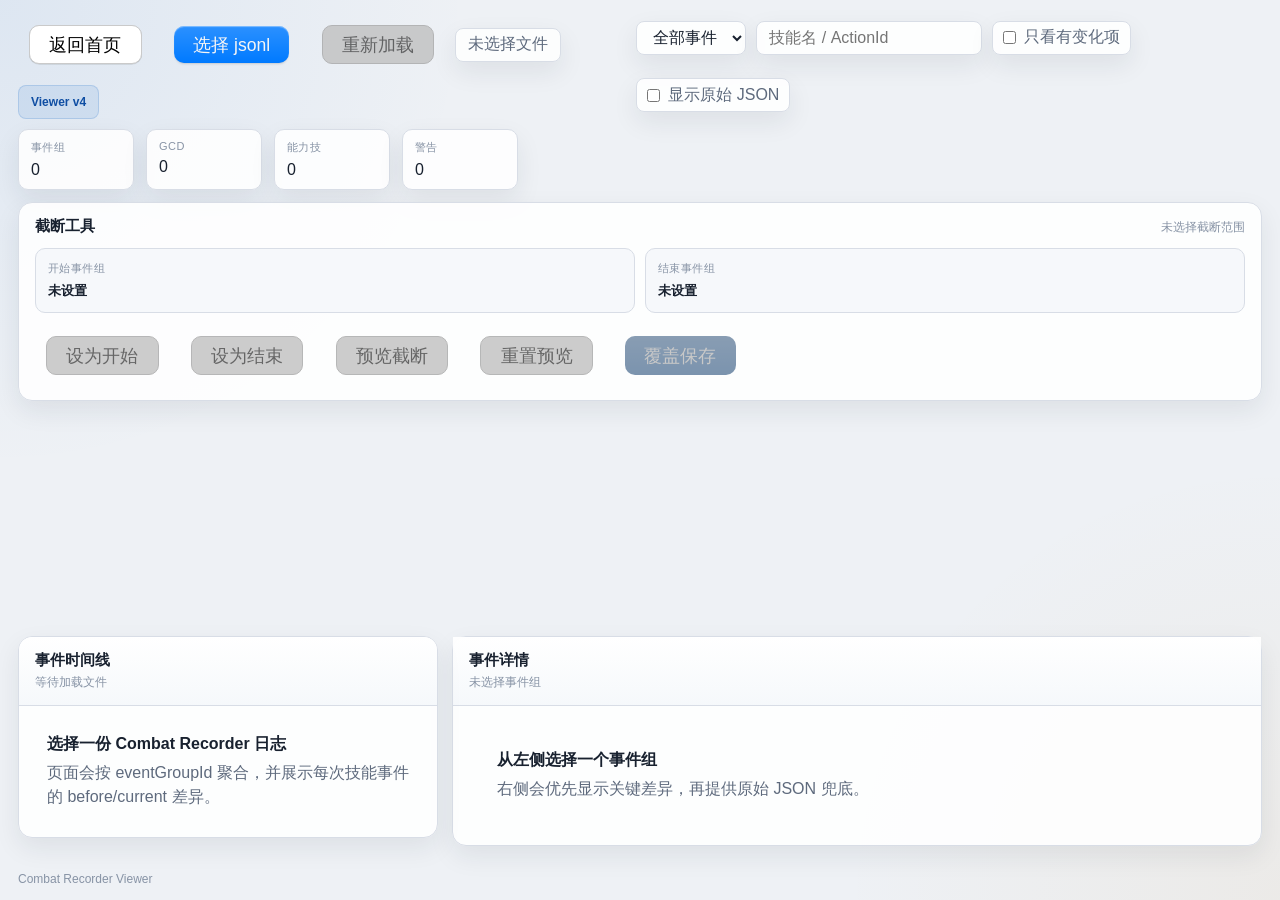
==== combat-recorder.html @ ccbac3cf "feat: 初始化静态 WebTools 站点" ====
<!DOCTYPE html>
<html lang="zh-CN">
<head>
<meta charset="UTF-8">
<meta name="viewport" content="width=device-width, initial-scale=1.0">
<title>Combat Recorder Viewer v4</title>
<link rel="icon" href="data:,">
<link rel="stylesheet" href="puppertino/buttons.css">
<link rel="stylesheet" href="puppertino/forms.css">
<link rel="stylesheet" href="combat-recorder.css?v=20260621-4">
</head>
<body>
<div id="app">
  <header class="toolbar">
    <div class="toolbar-left">
      <a class="p-btn" href="./index.html" style="text-decoration:none">返回首页</a>
      <button class="p-btn p-prim-col" id="btnChoose">选择 jsonl</button>
      <button class="p-btn" id="btnReload" disabled>重新加载</button>
      <div class="file-pill" id="fileName">未选择文件</div>
      <div class="viewer-version">Viewer v4</div>
    </div>
    <div class="toolbar-right">
      <select id="filterType" class="filter-select">
        <option value="all">全部事件</option>
        <option value="GcdReadyAndAction">GCD</option>
        <option value="AbilityEffect">能力技</option>
      </select>
      <input type="text" id="searchInput" class="filter-input" placeholder="技能名 / ActionId">
      <label class="toggle">
        <input type="checkbox" id="changedOnly">
        <span>只看有变化项</span>
      </label>
      <label class="toggle">
        <input type="checkbox" id="showRawJson">
        <span>显示原始 JSON</span>
      </label>
    </div>
  </header>

  <section class="summary-bar">
    <div class="summary-item"><span class="summary-label">事件组</span><span id="statGroups">0</span></div>
    <div class="summary-item"><span class="summary-label">GCD</span><span id="statGcd">0</span></div>
    <div class="summary-item"><span class="summary-label">能力技</span><span id="statAbility">0</span></div>
    <div class="summary-item"><span class="summary-label">警告</span><span id="statWarnings">0</span></div>
  </section>

  <section class="trim-bar">
    <div class="trim-card">
      <div class="trim-header">
        <div class="trim-title">截断工具</div>
        <div class="trim-subtitle" id="trimStatus">未选择截断范围</div>
      </div>
      <div class="trim-grid">
        <div class="trim-slot">
          <div class="trim-label">开始事件组</div>
          <div class="trim-value" id="trimStartInfo">未设置</div>
        </div>
        <div class="trim-slot">
          <div class="trim-label">结束事件组</div>
          <div class="trim-value" id="trimEndInfo">未设置</div>
        </div>
      </div>
      <div class="trim-actions">
        <button class="p-btn" id="btnSetStart" disabled>设为开始</button>
        <button class="p-btn" id="btnSetEnd" disabled>设为结束</button>
        <button class="p-btn" id="btnPreviewTrim" disabled>预览截断</button>
        <button class="p-btn" id="btnResetTrim" disabled>重置预览</button>
        <button class="p-btn p-prim-col" id="btnSaveTrim" disabled>覆盖保存</button>
      </div>
    </div>
  </section>

  <main class="layout">
    <aside class="timeline-panel">
      <div class="panel-header">
        <div class="panel-title">事件时间线</div>
        <div class="panel-subtitle" id="timelineSubtitle">等待加载文件</div>
      </div>
      <div class="timeline-list" id="timelineList">
        <div class="empty-state">
          <div class="empty-title">选择一份 Combat Recorder 日志</div>
          <div class="empty-copy">页面会按 eventGroupId 聚合，并展示每次技能事件的 before/current 差异。</div>
        </div>
      </div>
    </aside>

    <section class="details-panel" id="detailsPanel">
      <div class="panel-header">
        <div class="panel-title">事件详情</div>
        <div class="panel-subtitle" id="detailsSubtitle">未选择事件组</div>
      </div>
      <div class="details-scroll" id="detailsContent">
        <div class="empty-state">
          <div class="empty-title">从左侧选择一个事件组</div>
          <div class="empty-copy">右侧会优先显示关键差异，再提供原始 JSON 兜底。</div>
        </div>
      </div>
    </section>
  </main>

  <footer class="footer" id="footerText">Combat Recorder Viewer v4</footer>
</div>

<input type="file" id="fileInput" accept=".jsonl,.txt" hidden>
<script src="combat-recorder.js?v=20260621-4"></script>
</body>
</html>
---- puppertino/buttons.css ----
@charset "UTF-8";
:root{
  --p-btn-border: #cacaca;
  --p-btn-def-bg: #FFFFFF;
  --p-btn-def-col: #000000;
  --p-btn-dir-col: #242424;
  --p-prim-text-col: #f5f5f5;
  --p-btn-scope-unactive: #212136;
  --p-btn-scope-action: #212136;
}

.p-btn {
  background: var(--p-btn-def-bg);
  border: 1px solid var(--p-btn-border);
  border-radius: 10px;
  color: var(--p-btn-def-col);
  display: inline-block;
  font-family: -apple-system, "Inter", sans-serif;
  font-size: 1.1rem;
  margin: .7rem;
  padding: .4rem 1.2rem;
  text-decoration: none;
  text-align: center;
  box-shadow: 0 1px 0.375px rgba(0, 0, 0, 0.05), 0 0.25px 0.375px rgba(0, 0, 0, 0.15);
  user-select: none;
  cursor: pointer;
}
.p-btn:focus{
  outline: 2px solid #64baff;
}
.p-btn.p-btn-block{
  display: block;
}
.p-btn.p-btn-sm {
  padding: .3rem 1.1rem;
  font-size: 1rem;
}
.p-btn.p-btn-md {
  padding: .8rem 2.4rem;
  font-size: 1.6rem;
}
.p-btn.p-btn-lg {
  padding: 1.2rem 2.8rem;
  font-size: 1.8rem;
}
.p-btn-destructive{
  color: #FF3B30;
}
.p-btn-mob{
  padding: 10px 40px;
  background: #227bec;
  color: #fff;
  border: 0;
  box-shadow: inset 0 1px 1px rgb(255 255 255 / 41%), 0px 2px 3px -2px rgba(0,0,0,.3);
}
.p-btn[disabled],
.p-btn:disabled,
.p-btn-disabled{
  filter:contrast(0.5) grayscale(.5) opacity(.8);
  cursor: not-allowed;
  box-shadow: none;
  pointer-events: none;
}

.p-prim-col {
  position: relative; 
  background: #007AFF;
  border: none;
  box-shadow: inset 0 1px 1px rgba(255, 255, 255, 0.41), 0px 2px 3px -2px rgba(0, 0, 0, 0.3);
  color: var(--p-prim-text-col);
  overflow: hidden; /* Ensure the ::before element doesn't overflow */
}

.p-prim-col:before {
  content: '';
  position: absolute;
  top: 0;
  left: 0;
  width: 100%;
  height: 100%;
  background: linear-gradient(180deg, rgba(255, 255, 255, 1) 0%, rgba(255, 255, 255, 0) 100%);
  opacity: 0.17;
  pointer-events: none;
}

.p-btn.p-prim-col:active {
  background: #0f75f5;
}

.p-btn-more::after {
  content: "...";
}

.p-btn-round {
  border: 0;
  border-radius: 50px;
  box-shadow: inset 0 1px 1px rgb(255 255 255 / 41%);
  padding: 10px 30px;
}

.p-btn-icon {
  align-items: center;
  background: var(--p-btn-def-bg);
  border: 2px solid currentColor;
  border-radius: 50%;
  color: #0f75f5;
  display: inline-flex;
  font-weight: 900;
  height: 40px;
  width: 40px;
  justify-content: center;
  margin: 5px;
  text-align: center;
  text-decoration: none;
  box-sizing: border-box;
  user-select: none;
  vertical-align: bottom;
}

.p-btn-icon.p-btn-icon-no-border{
  border: 0px;
}

.p-btn-scope {
  background: #8e8e8e;
  color: #fff;
  margin: 5px;
  padding: 2px 20px;
  box-shadow: none;
}
.p-btn-scope-unactive {
  background: transparent;
  border-color: transparent;
  color: var(--p-btn-scope-unactive);
  transition: border-color 0.2s;
}
.p-btn-scope-unactive:hover {
  border-color: var(--p-btn-border);
}

.p-btn-scope-outline {
  background: transparent;
  color: var(--p-btn-scope-action);
  box-shadow: none;
}

.p-btn-outline {
  background: none;
  border-color: currentColor;
  box-shadow: none;
}

.p-btn-outline-dash {
  background: none;
  border-color: currentColor;
  border-style: dashed;
  box-shadow: none;
}
---- puppertino/forms.css ----
:root {
  --primary-col:linear-gradient(to bottom, #4fc5fa 0%,#0f75f5 100%);
  --primary-col-ac:#0f75f5;
  --bg-color-input:#fff;

  --p-checkbox-gradient: linear-gradient(180deg, #4B91F7 0%, #367AF6 100%);
  --p-checkbox-border: rgba(0, 0, 0, 0.2);
  --p-checkbox-border-active: rgba(0, 0, 0, 0.12);
  --p-checkbox-bg: transparent;
  --p-checkbox-shadow: inset 0px 1px 2px rgba(0, 0, 0, 0.15), inset 0px 0px 2px rgba(0, 0, 0, 0.10);

  --p-input-bg:#fff;
  --p-input-color: rgba(0,0,0,.85);
  --p-input-color-plac:rgba(0,0,0,0.25);

  --p-input-color:#808080;
  --p-input-bd:rgba(0,0,0,0.15);
  --bg-hover-color:#f9f9f9;
  --bg-front-col:#000;
  --invalid-color:#d6513c;
  --valid-color:#94d63c;
}

.p-dark-mode{
  --p-checkbox-bg: linear-gradient(180deg, rgba(255, 255, 255, 0.1) 0%, rgba(255, 255, 255, 0.13) 100%);
  --p-checkbox-shadow: 0px 0px 1px rgba(0, 0, 0, 0.25), inset 0px 0.5px 0px rgba(255, 255, 255, 0.15);
  --p-checkbox-border: rgba(0, 0, 0, 0);

  --p-checkbox-gradient:  linear-gradient(180deg, #3168DD 0%, #2C5FC8 100%);
  --p-checkbox-border-active: rgba(0, 0, 0, 0);
}

.p-form-select {
  border-radius: 5px;
  display: inline-block;
  font-family: -apple-system, "Inter", sans-serif;
  margin: 10px;
  position: relative;
}

.p-form-select > select:focus{
  outline: 2px solid #64baff;
}

.p-form-select::after {
  background: url("data:image/svg+xml,%3Csvg fill='none' xmlns='http://www.w3.org/2000/svg' viewBox='0 0 8 12'%3E%3Cpath d='M.288 4.117 3.16 1.18c.168-.168.336-.246.54-.246a.731.731 0 0 1 .538.246L7.108 4.12c.125.121.184.27.184.45 0 .359-.293.656-.648.656a.655.655 0 0 1-.48-.211L3.701 2.465l-2.469 2.55a.664.664 0 0 1-.48.212.656.656 0 0 1-.465-1.11Zm3.41 7.324a.73.73 0 0 0 .54-.246l2.87-2.941a.601.601 0 0 0 .184-.45.656.656 0 0 0-.648-.656.677.677 0 0 0-.48.211L3.701 9.91 1.233 7.36a.68.68 0 0 0-.48-.212.656.656 0 0 0-.465 1.11l2.871 2.937c.172.168.336.246.54.246Z' fill='white' style='mix-blend-mode:luminosity'/%3E%3C/svg%3E"), #017AFF;
  background-size: 100% 75%;
  background-position: center;
  background-repeat: no-repeat;
  border-radius: 5px;
  bottom: 0;
  content: "";
  display: block;
  height: 80%;
  pointer-events: none;
  position: absolute;
  right: 3%;
  top: 10%;
  width: 20px;
}

.p-form-select > select {
  -webkit-appearance: none;
  background: var(--p-input-bg);
  border: 1px solid var(--p-input-bd);
  border-radius: 5px;
  font-size: 14px;
  margin: 0;
  outline: none;
  padding: 5px 35px 5px 10px;
  position: relative;
  width: 100%;
  color: var(--p-input-color);
}

.p-form-text:invalid,
.p-form-text-alt:invalid{
  border-color: var(--invalid-color);
}

.p-form-text:valid,
.p-form-text-alt:valid{
  border-color: var(--valid-color);
}

.p-form-text:placeholder-shown,
.p-form-text-alt:placeholder-shown{
  border-color: var(--p-input-bd);
}

.p-form-text {
  color: var(--p-input-color);
  -webkit-appearance: none;
  background: var(--p-input-bg);
  border: 1px solid var(--p-input-bd);
  border-radius: 5px;
  font-family: -apple-system, "Inter", sans-serif;
  font-size: 13px;
  margin: 10px;
  outline: 0;
  padding: 3px 7px;
  resize: none;
  transition: border-color 200ms;
  box-shadow: 0px 0.5px 2.5px rgba(0,0,0,.3), 0px 0px 0px rgba(0,0,0,.1);
}

.p-form-text-alt {
  color: var(--p-input-color);
  -webkit-appearance: none;
  box-shadow: none;
  background: var(--p-input-bg);
  border: 0px;
  border-bottom: 2px solid var(--p-input-bd);
  padding: 10px;
  border-top-left-radius: 3px;
  border-top-right-radius: 3px;
  margin: 10px;
}



.p-form-text-alt::placeholder,
.p-form-text::placeholder
{
  color: var(--p-input-color-plac);
}

.p-form-text:active,
.p-form-text:focus
{
  outline: 3px solid rgb(0 122 255 / 50%);
}

.p-form-text-alt:focus {
  outline: 0;
  outline: 3px solid rgb(0 122 255 / 50%);
  border-color: #3689e6;
}

.p-form-no-validate:valid,
.p-form-no-validate:invalid{
  border-color: var(--p-input-bd);
  color: var(--p-input-color)!important;
}

.p-form-text:focus {
  border-color: rgb(0 122 255);
}

textarea.p-form-text {
  -webkit-appearance: none;
  height: 100px;
}

.p-form-truncated {
  overflow: hidden;
  text-overflow: ellipsis;
  white-space: nowrap;
}

.p-form-text[type=password] {
  font-family: caption;
}

.p-form-label,
.p-form-radio-cont,
.p-form-checkbox-cont,
.p-form-label-inline {
  font-family: -apple-system, "Inter", sans-serif;
}

.p-form-label, .p-form-label-inline {
  display: inline-block;
}

.p-form-label{
  font-size: 11px;
}

.p-form-label-inline {
  background: var(--p-input-bg);
  padding: 5px;
  border-bottom: 2px solid var(--p-input-bd);
  color: #656565;
  font-weight: 500;
  transition: .3s;
}

.p-form-label-inline:focus-within {
  color: #3689e6;
  border-color: #3689e6;
}

.p-form-label-inline > .p-form-text-alt {
  border-bottom: 0px;
  padding: 0;
  outline: 0;
  background: var(--p-input-bg);

}

.p-form-label-inline > .p-form-text-alt:-webkit-autofill{
  background: var(--p-input-bg);
  -webkit-box-shadow: 0 0 0 30px rgba(0,0,0,0) inset !important;
}

.p-form-label-inline > .p-form-text-alt:invalid {
  color: var(--invalid-color);
}

.p-form-label-inline > .p-form-text-alt:valid {
  color: #3689e6;
}

.p-form-label-inline > .p-form-text-alt:focus{
  color: var(--p-input-color);
}

.p-form-radio-cont,
.p-form-checkbox-cont {
  align-items: center;
  display: inline-flex;
  cursor: pointer;
  margin: 0 10px;
  user-select: none;
}

.p-form-radio-cont > input + span,
.p-form-checkbox-cont > input + span {
  background: var(--p-input-bg);
  border: 1px solid var(--p-input-bd);
  border-radius: 50%;
  display: inline-block;
  height: 20px;
  margin-right: 5px;
  position: relative;
  transition: 0.2s;
  width: 20px;
}

.p-form-radio-cont > input + span{
  box-shadow: inset 0px 1px 2px rgba(0,0,0,0.10), inset 0px 0px 2px rgba(0,0,0,0.10);
}

.p-form-radio-cont > input:focus + span,
.p-form-checkbox-cont > input:focus + span{
  outline: 3px solid rgb(0 122 255 / 50%);
}

.p-form-radio-cont:hover > input + span{
  background: #f9f9f9;
}

.p-form-radio-cont > input,
.p-form-checkbox-cont > input {
  opacity: 0;
  pointer-events: none;
  position: absolute;
}

.p-form-radio-cont > input + span::after {
  background: #fff;
  border-radius: 50%;
  content: "";
  display: block;
  height: 30%;
  left: calc(50% - 15%);
  opacity: 0;
  position: absolute;
  top: calc(50% - 15%);
  transform: scale(2);
  transition: opacity 0.2s, transform 0.3s;
  width: 30%;
}

.p-form-radio-cont > input:checked + span {
  background: #0f75f5;
  box-shadow: 0px 1px 2.5px 1px rgba(0, 122, 255, 0.24), inset 0px 0px 0px 0.5px rgba(0, 122, 255, 0.12);
}

.p-form-radio-cont > input:checked + span::after {
  opacity: 1;
  transform: scale(1);
}

.p-form-checkbox-cont > input + span {
  border-radius: 5px;
  box-shadow: var(--p-checkbox-shadow);
  border: 0.5px solid var(--p-checkbox-border);
  background: var(--p-checkbox-bg)
}

.p-form-checkbox-cont > input:checked + span {
  background: var(--p-checkbox-gradient);
  border: 0.5px solid var(--p-checkbox-border-active);
  box-shadow: 0px 1px 2.5px rgba(0, 122, 255, 0.24), 0px 0px 0px 0.5px rgba(0, 122, 255, 0.12);
}

.p-form-checkbox-cont > input + span::before{
  content: "";
  display: block;
  height: 100%;
  width: 100%;
  position: absolute;
  left: 0%;
  top: 0%;
  opacity: 0;
  transition: opacity 0.2s;
  background-image: url("data:image/svg+xml,%3Csvg width='10' height='8' viewBox='0 0 10 8' fill='none' xmlns='http://www.w3.org/2000/svg'%3E%3Cpath d='M4.10791 7.81299C3.83545 7.81299 3.6084 7.70459 3.42676 7.48779L1.15918 4.74121C1.08008 4.65039 1.02441 4.5625 0.992188 4.47754C0.959961 4.39258 0.943848 4.30469 0.943848 4.21387C0.943848 4.00586 1.0127 3.83447 1.15039 3.69971C1.29102 3.56201 1.4668 3.49316 1.67773 3.49316C1.91211 3.49316 2.10693 3.58838 2.26221 3.77881L4.10791 6.04297L7.68066 0.368652C7.77148 0.230957 7.86523 0.134277 7.96191 0.0786133C8.06152 0.0200195 8.18311 -0.00927734 8.32666 -0.00927734C8.5376 -0.00927734 8.71191 0.0581055 8.84961 0.192871C8.9873 0.327637 9.05615 0.497559 9.05615 0.702637C9.05615 0.778809 9.04297 0.85791 9.0166 0.939941C8.99023 1.02197 8.94922 1.10693 8.89355 1.19482L4.80225 7.45703C4.64111 7.69434 4.40967 7.81299 4.10791 7.81299Z' fill='white'/%3E%3C/svg%3E%0A");
  background-size: 70%;
  background-position: center;
  background-repeat: no-repeat;
}

.p-form-checkbox-cont > input + span::after{
  content: '';
  width: 100%;
  height: 100%;
  position: absolute;
  top: 0;
  left: 0;
  z-index: 9;
} 

.p-form-checkbox-cont > input + span:active::after{
  border-radius: 5px;
  backdrop-filter: brightness(1.2);
} 

.p-form-checkbox-cont > input:checked + span::before{
  opacity: 1;
}


.p-form-checkbox-cont > input[disabled] + span,
.p-form-radio-cont > input[disabled] ~ span
{
  opacity: .7;
  cursor: not-allowed;
}

.p-form-button {
  -webkit-appearance: none;
  background: #fff;
  border: 1px solid var(--p-input-bd);
  border-radius: 5px;
  color: #333230;
  display: inline-block;
  font-size: 17px;
  margin: 10px;
  padding: 5px 20px;
  text-decoration: none;
}

.p-form-send {
  background: linear-gradient(to bottom, #4fc5fa 0%, #0f75f5 100%);
  border: 0;
  color: #fff;
}

.p-form-send:active {
  background: #0f75f5;
}

.p-form-invalid,
.p-form-invalid:placeholder-shown,
.p-form-invalid:valid,
.p-form-invalid:invalid {
  border-color: var(--invalid-color);
}

.p-form-valid,
.p-form-valid:placeholder-shown,
.p-form-valid:valid,
.p-form-valid:invalid {
  border-color: var(--valid-color);
}

.p-form-switch {
  --width: 80px;
  cursor: pointer;
  display: inline-block;
}

.p-form-switch > input:checked + span::after {
  left: calc(100% - calc(var(--width) / 1.8));
}

.p-form-switch > input:checked + span {
  background: #60c35b;
}

.p-form-switch > span {
  background: #e0e0e0;
  border: 1px solid #d3d3d3;
  border-radius: 500px;
  display: block;
  height: calc(var(--width) / 1.6);
  position: relative;
  transition: all 0.2s;
  width: var(--width);
}

.p-form-switch > span::after {
  background: #f9f9f9;
  border-radius: 50%;
  border: 0.5px solid rgba(0, 0, 0, 0.101987);
  box-shadow: 0px 3px 1px rgba(0, 0, 0, 0.1), 0px 1px 1px rgba(0, 0, 0, 0.16), 0px 3px 8px rgba(0, 0, 0, 0.15);
  box-sizing: border-box;
  content: "";
  height: 84%;
  left: 3%;
  position: absolute;
  top: 6.5%;
  transition: all 0.2s;
  width: 52.5%;
}

.p-form-switch > input {
  display: none;
}

.p-chip input{
  opacity: 0;
  pointer-events: none;
  position: absolute;
}

.p-chip span{
  padding: .8rem 1rem;
  border-radius: 1.6rem;
  display:inline-block;
  margin:10px;
  background: #e4e4e4ca;
  color: #3689e6;
  transition: .3s;
  user-select: none;
  cursor:pointer;
  font-family: -apple-system, "Inter", sans-serif;
  font-size: 1rem;
      -webkit-tap-highlight-color: rgba(0, 0, 0, 0);
    -moz-tap-highlight-color: rgba(0, 0, 0, 0);
  text-align:center;
}

.p-chip:focus-within span{
  outline: 2px solid #64baff;
}

.p-chip svg{
  display:block;
  margin:auto;
}


.p-chip input:checked + span{
  background: #3689e6;
  color:#fff;
}

.p-chip-outline span, .p-chip-outline-to-bg span{
  background: transparent;
  color: #3e3e3e;
  border: 1px solid currentColor;
}

.p-chip-outline input:checked + span{
  background: transparent;
  color: #3689e6;
}

.p-chip-radius-b span{
  border-radius: 5px;
}

.p-chip-dark span{
  color: #3e3e3e;
}

.p-chip-dark input:checked + span{
  background: #3e3e3e;
}

.p-chip input:disabled + span,
.p-chip input[disabled] + span{
  opacity: .5;
  cursor: not-allowed;
}

.p-chip-big span{
  font-size: 1.3rem;
  padding: 1.5rem;
  min-width: 80px;
}

.p-form-checkbox-cont[disabled],
.p-form-label[disabled],
.p-form-text[disabled],
.p-form-text-alt[disabled],
.p-form-select[disabled],
.p-form-radio-cont[disabled]{
  filter: grayscale(1) opacity(.3);
  pointer-events: none;
}
---- combat-recorder.css ----
:root {
    --bg-app: #eef1f5;
    --bg-panel: #ffffff;
    --bg-soft: #f6f8fb;
    --bg-selected: #e9f4ff;
    --bg-gcd: #e7f6ef;
    --bg-ability: #fff2df;
    --border: #d8dde6;
    --border-strong: #b8c4d6;
    --text-main: #18212f;
    --text-sub: #5e6a7d;
    --text-muted: #8793a5;
    --accent: #1869c9;
    --accent-strong: #0f4ea3;
    --gcd: #1f8f63;
    --ability: #c47b13;
    --danger: #b33a3a;
    --shadow: 0 10px 26px rgba(23, 36, 56, 0.08);
    --mono: "Cascadia Code", "SFMono-Regular", Consolas, monospace;
    --body: "Segoe UI", "PingFang SC", "Microsoft YaHei", sans-serif;
}

* {
    box-sizing: border-box;
}

body {
    margin: 0;
    font-family: var(--body);
    background:
        radial-gradient(circle at top left, rgba(24, 105, 201, 0.08), transparent 30%),
        radial-gradient(circle at bottom right, rgba(196, 123, 19, 0.06), transparent 28%),
        var(--bg-app);
    color: var(--text-main);
    min-height: 100vh;
    overflow: visible;
}

button,
input,
select {
    font: inherit;
}

#app {
    min-height: 100vh;
    display: grid;
    grid-template-rows: auto auto 1fr auto;
}

.toolbar {
    display: flex;
    justify-content: space-between;
    gap: 16px;
    padding: 14px 18px 10px;
}

.toolbar-left,
.toolbar-right {
    display: flex;
    align-items: center;
    gap: 10px;
    flex-wrap: wrap;
}

.file-pill {
    min-height: 34px;
    max-width: 420px;
    display: inline-flex;
    align-items: center;
    padding: 0 12px;
    border-radius: 8px;
    background: rgba(255, 255, 255, 0.85);
    border: 1px solid var(--border);
    color: var(--text-sub);
    overflow: hidden;
    text-overflow: ellipsis;
    white-space: nowrap;
    box-shadow: var(--shadow);
}

.viewer-version {
    min-height: 34px;
    display: inline-flex;
    align-items: center;
    padding: 0 12px;
    border-radius: 8px;
    background: rgba(24, 105, 201, 0.1);
    border: 1px solid rgba(24, 105, 201, 0.18);
    color: var(--accent-strong);
    font-size: 12px;
    font-weight: 700;
}

.filter-select,
.filter-input {
    min-height: 34px;
    border-radius: 8px;
    border: 1px solid var(--border);
    background: rgba(255, 255, 255, 0.9);
    color: var(--text-main);
    padding: 0 12px;
    box-shadow: var(--shadow);
}

.filter-input {
    min-width: 200px;
}

.toggle {
    min-height: 34px;
    display: inline-flex;
    align-items: center;
    gap: 8px;
    padding: 0 10px;
    border-radius: 8px;
    background: rgba(255, 255, 255, 0.9);
    border: 1px solid var(--border);
    color: var(--text-sub);
    box-shadow: var(--shadow);
}

.toggle input {
    margin: 0;
}

.summary-bar {
    display: flex;
    gap: 12px;
    padding: 0 18px 12px;
}

.trim-bar {
    padding: 0 18px 12px;
}

.trim-card {
    background: rgba(255, 255, 255, 0.9);
    border: 1px solid var(--border);
    border-radius: 14px;
    box-shadow: var(--shadow);
    padding: 14px 16px;
}

.trim-header {
    display: flex;
    justify-content: space-between;
    align-items: baseline;
    gap: 12px;
    margin-bottom: 12px;
}

.trim-title {
    font-size: 15px;
    font-weight: 700;
}

.trim-subtitle {
    color: var(--text-muted);
    font-size: 12px;
}

.trim-grid {
    display: grid;
    grid-template-columns: repeat(auto-fit, minmax(240px, 1fr));
    gap: 10px;
    margin-bottom: 12px;
}

.trim-slot {
    padding: 12px;
    border-radius: 10px;
    background: var(--bg-soft);
    border: 1px solid var(--border);
}

.trim-label {
    font-size: 11px;
    color: var(--text-muted);
    text-transform: uppercase;
    letter-spacing: 0.04em;
    margin-bottom: 6px;
}

.trim-value {
    font-size: 13px;
    font-weight: 600;
    word-break: break-word;
}

.trim-actions {
    display: flex;
    flex-wrap: wrap;
    gap: 10px;
}

.summary-item {
    min-width: 116px;
    padding: 10px 12px;
    border-radius: 10px;
    background: rgba(255, 255, 255, 0.88);
    border: 1px solid var(--border);
    box-shadow: var(--shadow);
}

.summary-label {
    display: block;
    font-size: 11px;
    color: var(--text-muted);
    text-transform: uppercase;
    letter-spacing: 0.04em;
    margin-bottom: 6px;
}

.layout {
    min-height: auto;
    display: grid;
    grid-template-columns: minmax(320px, 420px) 1fr;
    gap: 14px;
    padding: 0 18px 18px;
    align-items: start;
}

.timeline-panel,
.details-panel {
    display: flex;
    flex-direction: column;
    background: rgba(255, 255, 255, 0.9);
    border: 1px solid var(--border);
    border-radius: 14px;
    box-shadow: var(--shadow);
    overflow: visible;
}

.timeline-panel {
    position: sticky;
    top: 18px;
    max-height: calc(100vh - 36px);
    overflow: hidden;
}

.panel-header {
    padding: 14px 16px;
    border-bottom: 1px solid var(--border);
    background: linear-gradient(180deg, rgba(255, 255, 255, 0.96), rgba(245, 248, 251, 0.92));
}

.panel-title {
    font-size: 15px;
    font-weight: 700;
}

.panel-subtitle {
    margin-top: 4px;
    color: var(--text-muted);
    font-size: 12px;
}

.timeline-list,
.details-scroll {
    overflow: visible;
}

.timeline-list {
    overflow-y: auto;
    overflow-x: hidden;
}

.event-row {
    width: 100%;
    border: 0;
    border-bottom: 1px solid rgba(216, 221, 230, 0.8);
    background: transparent;
    text-align: left;
    padding: 12px 16px;
    display: grid;
    gap: 8px;
    cursor: pointer;
}

.event-row:hover {
    background: rgba(24, 105, 201, 0.06);
}

.event-row.selected {
    background: var(--bg-selected);
}

.event-head {
    display: flex;
    justify-content: space-between;
    align-items: baseline;
    gap: 10px;
}

.event-title {
    display: flex;
    align-items: center;
    gap: 8px;
    min-width: 0;
}

.event-name {
    font-size: 14px;
    font-weight: 700;
    white-space: normal;
    word-break: break-word;
}

.event-time {
    color: var(--text-muted);
    font-size: 12px;
    font-variant-numeric: tabular-nums;
    flex-shrink: 0;
}

.event-badge {
    flex-shrink: 0;
    padding: 2px 8px;
    border-radius: 999px;
    font-size: 11px;
    font-weight: 700;
}

.event-badge.gcd {
    background: var(--bg-gcd);
    color: var(--gcd);
}

.event-badge.ability {
    background: var(--bg-ability);
    color: var(--ability);
}

.event-summary {
    color: var(--text-sub);
    font-size: 12px;
    line-height: 1.45;
    white-space: normal;
    word-break: break-word;
}

.empty-state {
    padding: 28px;
}

.empty-title {
    font-size: 16px;
    font-weight: 700;
    margin-bottom: 6px;
}

.empty-copy {
    color: var(--text-sub);
    line-height: 1.5;
}

.details-scroll {
    padding: 16px;
    display: grid;
    gap: 14px;
}

.overview-strip {
    display: grid;
    grid-template-columns: repeat(auto-fit, minmax(140px, 1fr));
    gap: 10px;
}

.overview-card {
    padding: 12px;
    border-radius: 10px;
    background: var(--bg-soft);
    border: 1px solid var(--border);
}

.overview-label {
    font-size: 11px;
    color: var(--text-muted);
    text-transform: uppercase;
    letter-spacing: 0.04em;
    margin-bottom: 6px;
}

.overview-value {
    font-size: 14px;
    font-weight: 700;
    word-break: break-word;
    white-space: normal;
}

.detail-section {
    border: 1px solid var(--border);
    border-radius: 12px;
    overflow: hidden;
    background: #fff;
}

.detail-section > summary,
.detail-heading {
    list-style: none;
    padding: 12px 14px;
    font-weight: 700;
    border-bottom: 1px solid var(--border);
    background: var(--bg-soft);
}

.detail-section > summary {
    cursor: pointer;
}

.detail-body {
    padding: 12px 14px;
}

.diff-table {
    width: 100%;
    border-collapse: collapse;
    font-size: 12px;
    table-layout: fixed;
}

.diff-table th,
.diff-table td {
    padding: 8px 10px;
    border-bottom: 1px solid rgba(216, 221, 230, 0.8);
    vertical-align: top;
}

.diff-table th {
    color: var(--text-muted);
    font-weight: 600;
    text-align: left;
    background: rgba(246, 248, 251, 0.65);
}

.diff-table th:first-child,
.diff-table td.label-cell {
    width: 26%;
    color: var(--text-muted);
    font-weight: 600;
}

.diff-table th:not(:first-child),
.diff-table td:not(.label-cell) {
    width: 37%;
    word-break: break-word;
    white-space: normal;
}

.diff-table tr.changed {
    background: rgba(24, 105, 201, 0.06);
}

.diff-table tr:last-child th,
.diff-table tr:last-child td {
    border-bottom: 0;
}

.value-muted {
    color: var(--text-muted);
}

.delta-text {
    font-weight: 700;
    color: var(--accent-strong);
}

.buff-grid {
    display: grid;
    grid-template-columns: repeat(auto-fit, minmax(260px, 1fr));
    gap: 12px;
}

.stack-list {
    display: grid;
    gap: 8px;
}

.stack-item {
    display: block;
    padding: 8px 10px;
    border-radius: 10px;
    font-size: 12px;
    border: 1px solid var(--border);
    background: var(--bg-soft);
    white-space: normal;
    word-break: break-word;
    line-height: 1.45;
}

.stack-item.added {
    background: rgba(31, 143, 99, 0.12);
    color: var(--gcd);
    border-color: rgba(31, 143, 99, 0.2);
}

.stack-item.removed {
    background: rgba(179, 58, 58, 0.1);
    color: var(--danger);
    border-color: rgba(179, 58, 58, 0.18);
}

.stack-item.changed {
    background: rgba(24, 105, 201, 0.08);
    color: var(--accent-strong);
    border-color: rgba(24, 105, 201, 0.16);
}

.two-col {
    display: grid;
    grid-template-columns: repeat(auto-fit, minmax(260px, 1fr));
    gap: 12px;
}

.raw-json {
    margin: 0;
    padding: 14px;
    background: #0f1724;
    color: #d7e3f6;
    font-family: var(--mono);
    font-size: 12px;
    line-height: 1.5;
    overflow: auto;
    white-space: pre-wrap;
    word-break: break-word;
}

.warning-banner {
    padding: 10px 12px;
    border-radius: 10px;
    background: rgba(196, 123, 19, 0.12);
    border: 1px solid rgba(196, 123, 19, 0.2);
    color: #8e5e18;
    font-size: 12px;
}

.footer {
    padding: 8px 18px 14px;
    color: var(--text-muted);
    font-size: 12px;
}

@media (max-width: 980px) {
    .layout {
        grid-template-columns: 1fr;
    }

    .timeline-panel {
        min-height: 260px;
    }
}
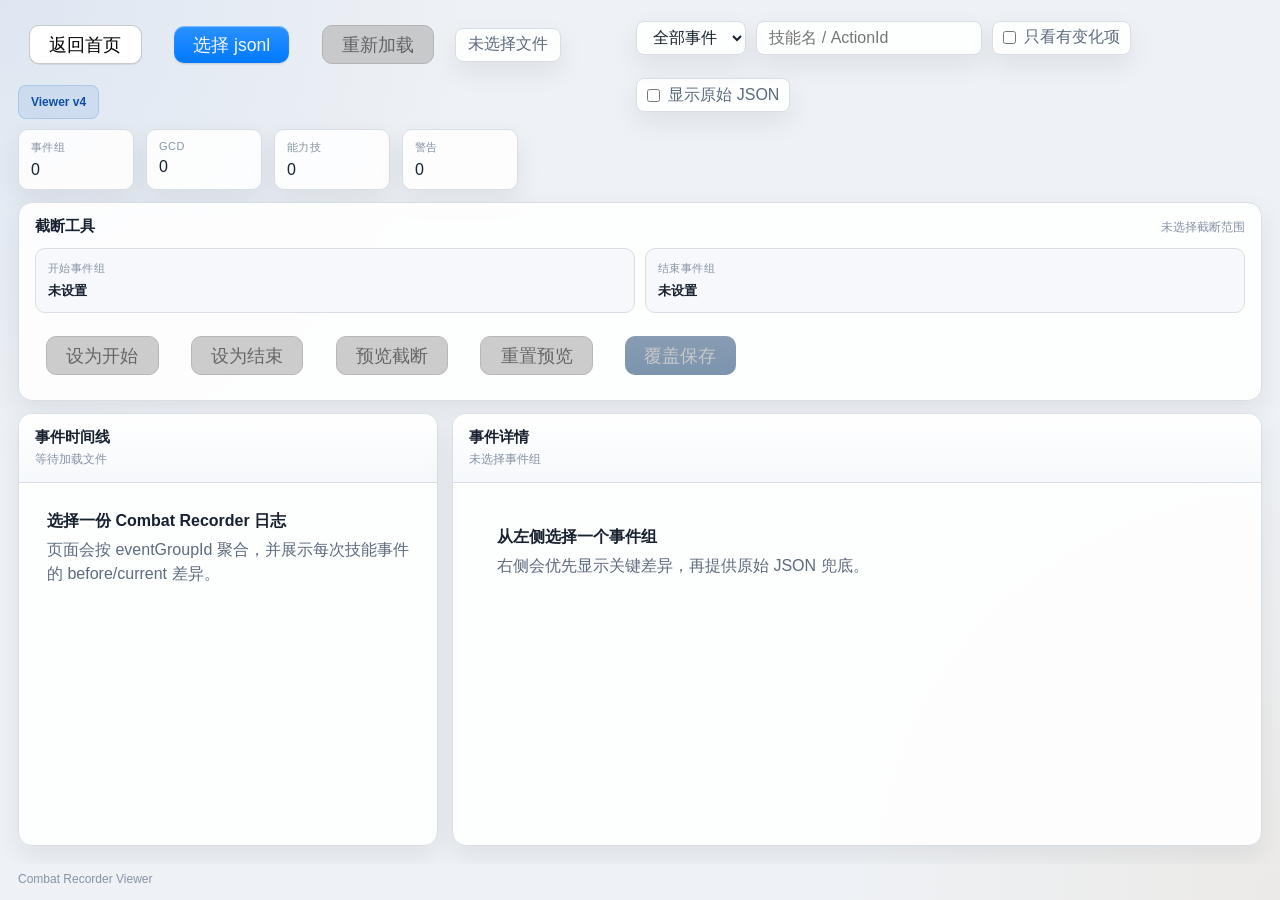
==== commit ced0f474: "Fix combat recorder panel heights and scrolling layout" ====
--- a/combat-recorder.html
+++ b/combat-recorder.html
@@ -7,10 +7,16 @@
 <link rel="icon" href="data:,">
 <link rel="stylesheet" href="puppertino/buttons.css">
 <link rel="stylesheet" href="puppertino/forms.css">
-<link rel="stylesheet" href="combat-recorder.css?v=20260621-4">
+<link rel="stylesheet" href="combat-recorder.css?v=20260621-10">
 </head>
 <body>
 <div id="app">
+  <div class="page-drop-zone" id="pageDropZone">
+    <div class="page-drop-card">
+      <div class="page-drop-title">拖拽录制文件到这里</div>
+      <div class="page-drop-desc">支持 `Combat Recorder` 的 `.jsonl` / `.txt` 日志，松手后自动加载</div>
+    </div>
+  </div>
   <header class="toolbar">
     <div class="toolbar-left">
       <a class="p-btn" href="./index.html" style="text-decoration:none">返回首页</a>
@@ -79,7 +85,7 @@
       <div class="timeline-list" id="timelineList">
         <div class="empty-state">
           <div class="empty-title">选择一份 Combat Recorder 日志</div>
-          <div class="empty-copy">页面会按 eventGroupId 聚合，并展示每次技能事件的 before/current 差异。</div>
+          <div class="empty-copy">页面会按 eventGroupId 聚合，并展示每次技能事件的 before/current 差异。也可以直接拖拽日志文件到页面。</div>
         </div>
       </div>
     </aside>
@@ -102,6 +108,6 @@
 </div>
 
 <input type="file" id="fileInput" accept=".jsonl,.txt" hidden>
-<script src="combat-recorder.js?v=20260621-4"></script>
+<script src="combat-recorder.js?v=20260621-10"></script>
 </body>
 </html>
--- a/combat-recorder.css
+++ b/combat-recorder.css
@@ -33,7 +33,8 @@
         var(--bg-app);
     color: var(--text-main);
     min-height: 100vh;
-    overflow: visible;
+    height: 100vh;
+    overflow: hidden;
 }
 
 button,
@@ -43,9 +44,49 @@
 }
 
 #app {
-    min-height: 100vh;
-    display: grid;
-    grid-template-rows: auto auto 1fr auto;
+    height: 100vh;
+    display: grid;
+    grid-template-rows: auto auto auto 1fr auto;
+    overflow: hidden;
+}
+
+.page-drop-zone {
+    position: fixed;
+    inset: 0;
+    display: none;
+    align-items: center;
+    justify-content: center;
+    background: rgba(24, 105, 201, 0.10);
+    backdrop-filter: blur(4px);
+    z-index: 1000;
+    pointer-events: none;
+}
+
+.page-drop-zone.active {
+    display: flex;
+}
+
+.page-drop-card {
+    min-width: 320px;
+    max-width: 500px;
+    padding: 24px 28px;
+    border: 2px dashed rgba(24, 105, 201, 0.38);
+    border-radius: 16px;
+    background: rgba(255, 255, 255, 0.96);
+    box-shadow: 0 18px 60px rgba(23, 36, 56, 0.14);
+    text-align: center;
+}
+
+.page-drop-title {
+    font-size: 18px;
+    font-weight: 700;
+    color: var(--text-main);
+}
+
+.page-drop-desc {
+    margin-top: 8px;
+    font-size: 12px;
+    color: var(--text-sub);
 }
 
 .toolbar {
@@ -213,12 +254,13 @@
 }
 
 .layout {
-    min-height: auto;
+    min-height: 0;
     display: grid;
     grid-template-columns: minmax(320px, 420px) 1fr;
     gap: 14px;
     padding: 0 18px 18px;
-    align-items: start;
+    align-items: stretch;
+    overflow: hidden;
 }
 
 .timeline-panel,
@@ -229,13 +271,8 @@
     border: 1px solid var(--border);
     border-radius: 14px;
     box-shadow: var(--shadow);
-    overflow: visible;
-}
-
-.timeline-panel {
-    position: sticky;
-    top: 18px;
-    max-height: calc(100vh - 36px);
+    min-height: 0;
+    height: 100%;
     overflow: hidden;
 }
 
@@ -258,12 +295,26 @@
 
 .timeline-list,
 .details-scroll {
-    overflow: visible;
+    min-height: 0;
 }
 
 .timeline-list {
+    flex: 1 1 auto;
     overflow-y: auto;
     overflow-x: hidden;
+}
+
+.details-scroll {
+    flex: 1 1 auto;
+    padding: 16px;
+    display: block;
+    overflow-y: auto;
+    overflow-x: hidden;
+    min-height: 0;
+}
+
+.details-scroll > * + * {
+    margin-top: 14px;
 }
 
 .event-row {
@@ -355,12 +406,6 @@
     line-height: 1.5;
 }
 
-.details-scroll {
-    padding: 16px;
-    display: grid;
-    gap: 14px;
-}
-
 .overview-strip {
     display: grid;
     grid-template-columns: repeat(auto-fit, minmax(140px, 1fr));
@@ -539,11 +584,29 @@
     padding: 8px 18px 14px;
     color: var(--text-muted);
     font-size: 12px;
+    overflow: hidden;
 }
 
 @media (max-width: 980px) {
+    body {
+        height: auto;
+        overflow: auto;
+    }
+
+    #app {
+        height: auto;
+        overflow: visible;
+    }
+
     .layout {
         grid-template-columns: 1fr;
+        min-height: auto;
+        overflow: visible;
+    }
+
+    .timeline-panel,
+    .details-panel {
+        height: auto;
     }
 
     .timeline-panel {
